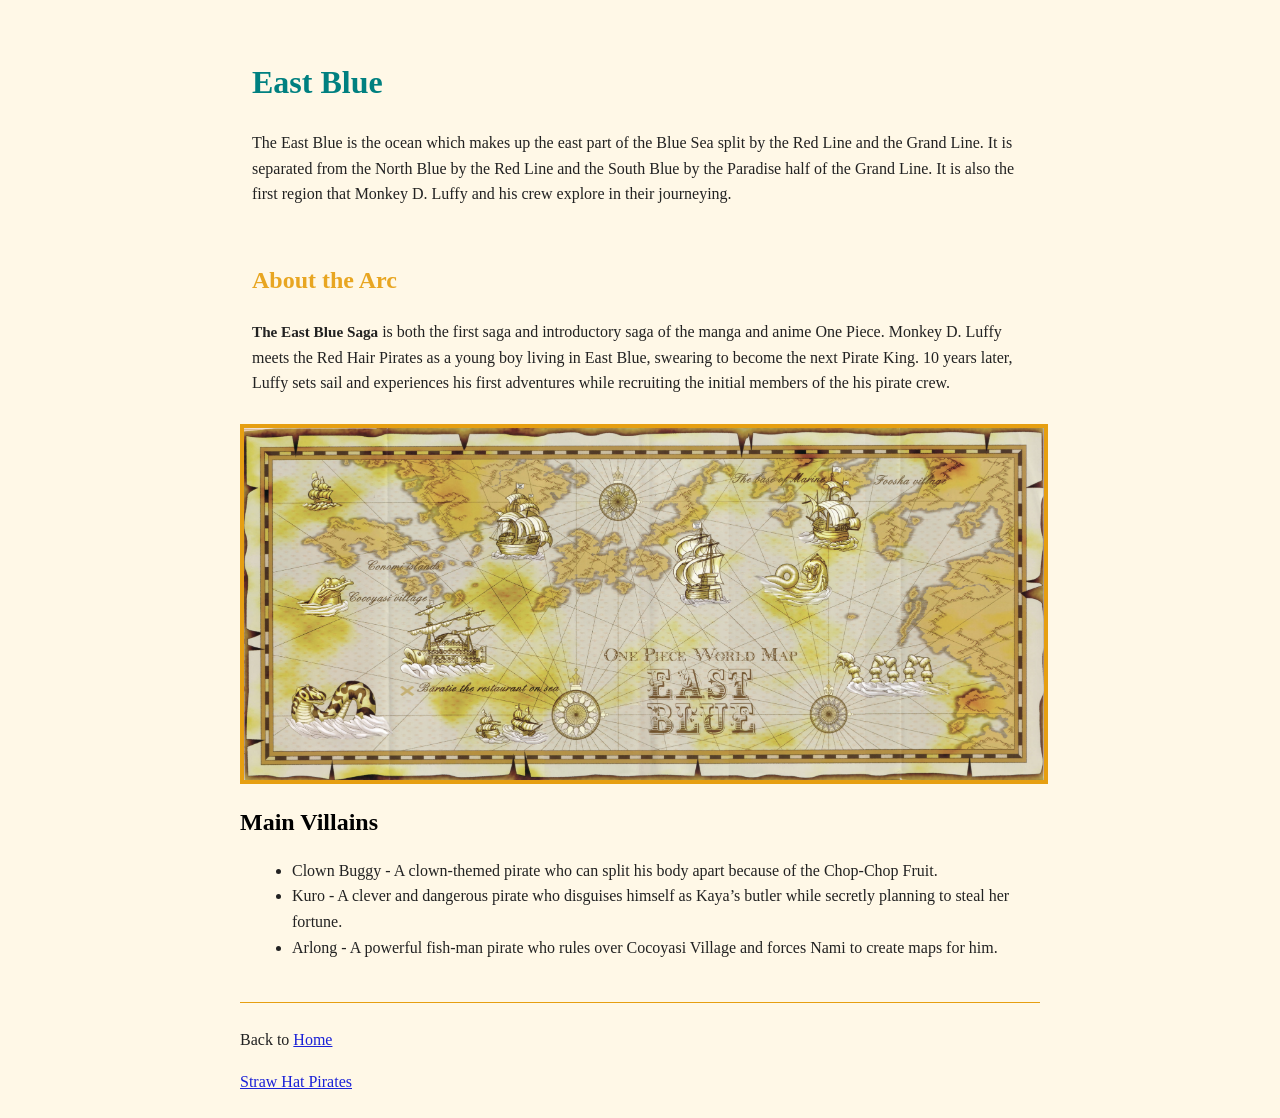
==== East_Blue.html @ e9811c2f "Completed Project 0" ====
<!DOCTYPE html>
<html lang="en">
<head>
  <meta charset="utf-8">
  <title>East Blue</title>
  <meta name="description" content="About the East Blue Saga and its main villains.">
  <link rel="stylesheet" href="style.css">
  <script async src="https://www.googletagmanager.com/gtag/js?id=G-XXXXXXXXXX"></script>
  <script>
    window.dataLayer = window.dataLayer || [];
    function gtag(){dataLayer.push(arguments);}
    gtag('js', new Date());
    gtag('config', 'G-XXXXXXXXXX');
  </script>
</head>
<body>
  <div class="section">
    <h1 class="teal">East Blue</h1><!-- TODO: exactly one <h1> heading -->
    <p>The East Blue is the ocean which makes up the east part of the Blue Sea split by the Red Line and the Grand Line. It is separated from the North Blue by the Red Line and the South Blue by the Paradise half of the Grand Line. It is also the first region that Monkey D. Luffy and his crew explore in their journeying.  </p><!-- TODO: a <p> paragraph introducing your topic -->
  </div>
  <div class="section">
    <h2 id="narwhal">About the Arc</h2>
    <p><span class="highlight">The East Blue Saga</span> is both the first saga and introductory saga of the manga and anime One Piece. Monkey D. Luffy meets the Red Hair Pirates as a young boy living in East Blue, swearing to become the next Pirate King. 10 years later, Luffy sets sail and experiences his first adventures while recruiting the initial members of the his pirate crew.</p>
  </div>
    <img src="east_blue.png" alt="Map of East Blue">
  <h2 id="black">Main Villains</h2>
  <div class="section">
    <ul>
    <li>Clown Buggy - A clown-themed pirate who can split his body apart because of the Chop-Chop Fruit.</li>
    <li>Kuro - A clever and dangerous pirate who disguises himself as Kaya’s butler while secretly planning to steal her fortune.</li>
    <li>Arlong - A powerful fish-man pirate who rules over Cocoyasi Village and forces Nami to create maps for him.</li>
    </ul><!-- TODO: a <ul> or <ol> list with at least three <li> items -->
  </div>
  <nav>
      <p>Back to <a href="index.html">Home</a></p>
      <a href="index.html">Straw Hat Pirates</a>
  </nav>
</body>
</html>
---- style.css ----
.red {
  color: rgb(165, 25, 25);
}

.teal {
  color: rgb(0, 128, 128);
}

.bold {
   font-weight: bold;
}

.section {
  margin: 6px;
  padding: 6px;
}

.section ul {
  margin-top: 4px;
}

.highlight {
  font-weight: bold;
  font-size: 0.95rem;
}

.table_header {
  color: #a51919;
  font-weight: bold;
  font-size: 1.5rem;
}


#narwhal {
  color: rgba(230, 159, 17, 0.925);
}

#black {
  color: rgb(0, 0, 0);
  margin-bottom: 4px;
}

a {
  color: #1a21d7;
}

a:hover {
  background-color: #2a17d8;
   color: #fff;
}

nav {
  border-top: 1px solid #e69f11;
  margin-top: 20px;
  padding-top: 8px;
}

nav a {
  margin-right: 20px;
}

body {
  background-color: #fff8e7;
  color: #222;
  font-family: Georgia, serif;
  line-height: 1.6;
  margin: 0 auto;
  max-width: 800px;
  padding: 24px;
}

img {
  border: 4px solid #e69f11;
  display: block;
  max-width: 100%;
}

table {
  border-collapse: separate;
  border-spacing: 0;
  width: 100%;
}

th,
td {
  border: 1px solid black;
  padding: 8px 24px 8px 0;
  text-align: left;
}

th + th,
td + td {
  padding-left: 24px;
  text-align: left;
}

td:first-child {
  padding-left: 40px;
}

@media (max-width: 600px) {
  body {
    padding: 16px;
  }

  h1 {
    font-size: 1.8rem;
  }
}
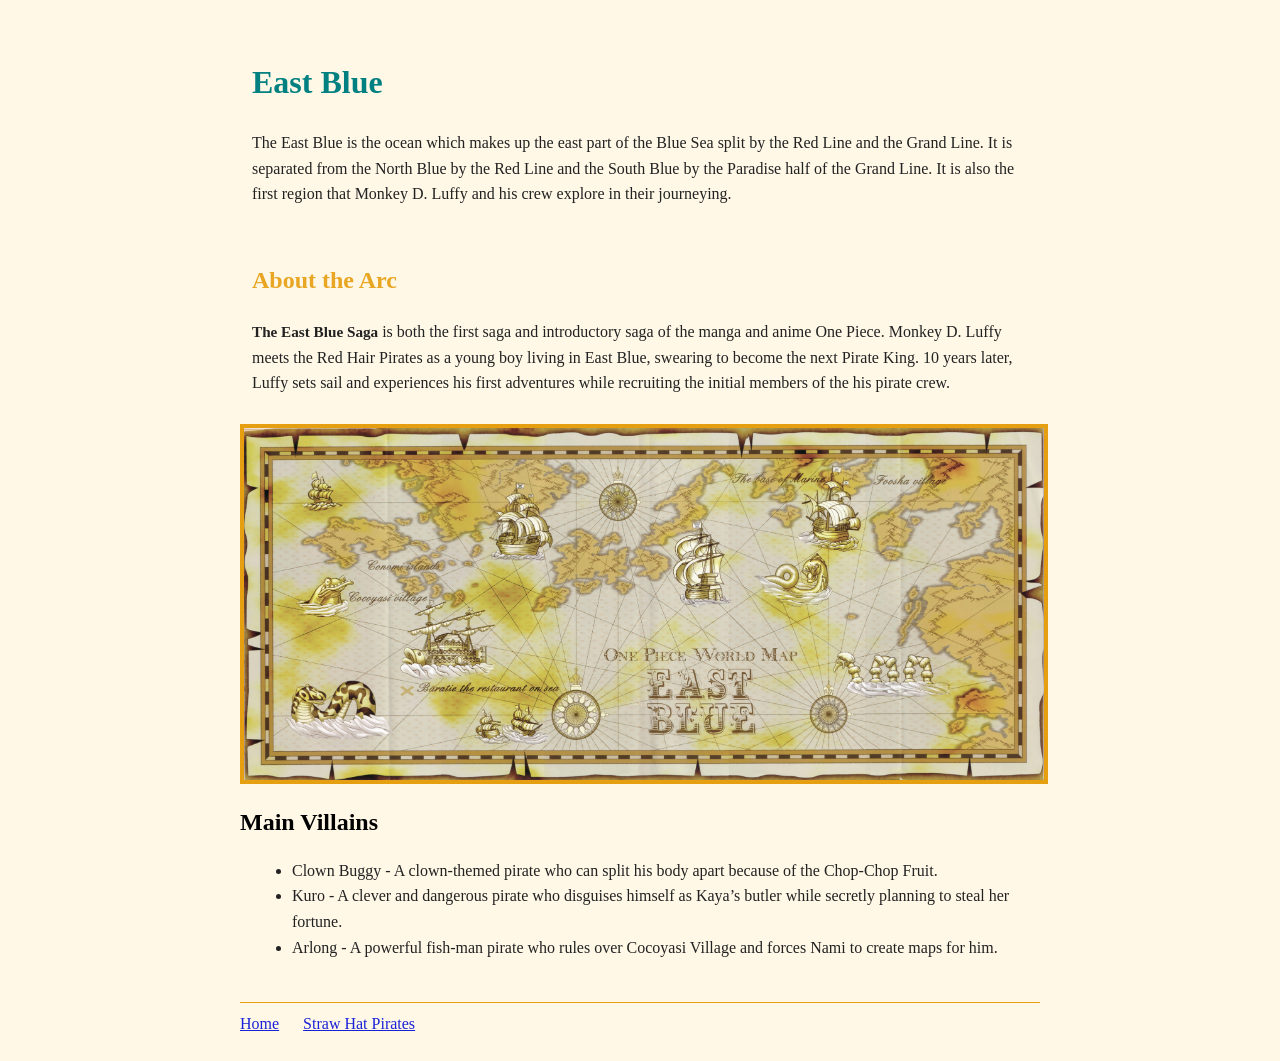
==== commit b5f415f8: "Completed Project 0" ====
--- a/East_Blue.html
+++ b/East_Blue.html
@@ -32,8 +32,8 @@
     </ul><!-- TODO: a <ul> or <ol> list with at least three <li> items -->
   </div>
   <nav>
-      <p>Back to <a href="index.html">Home</a></p>
-      <a href="index.html">Straw Hat Pirates</a>
+    <a href="index.html">Home</a>
+    <a href="Straw.html">Straw Hat Pirates</a>
   </nav>
 </body>
 </html>
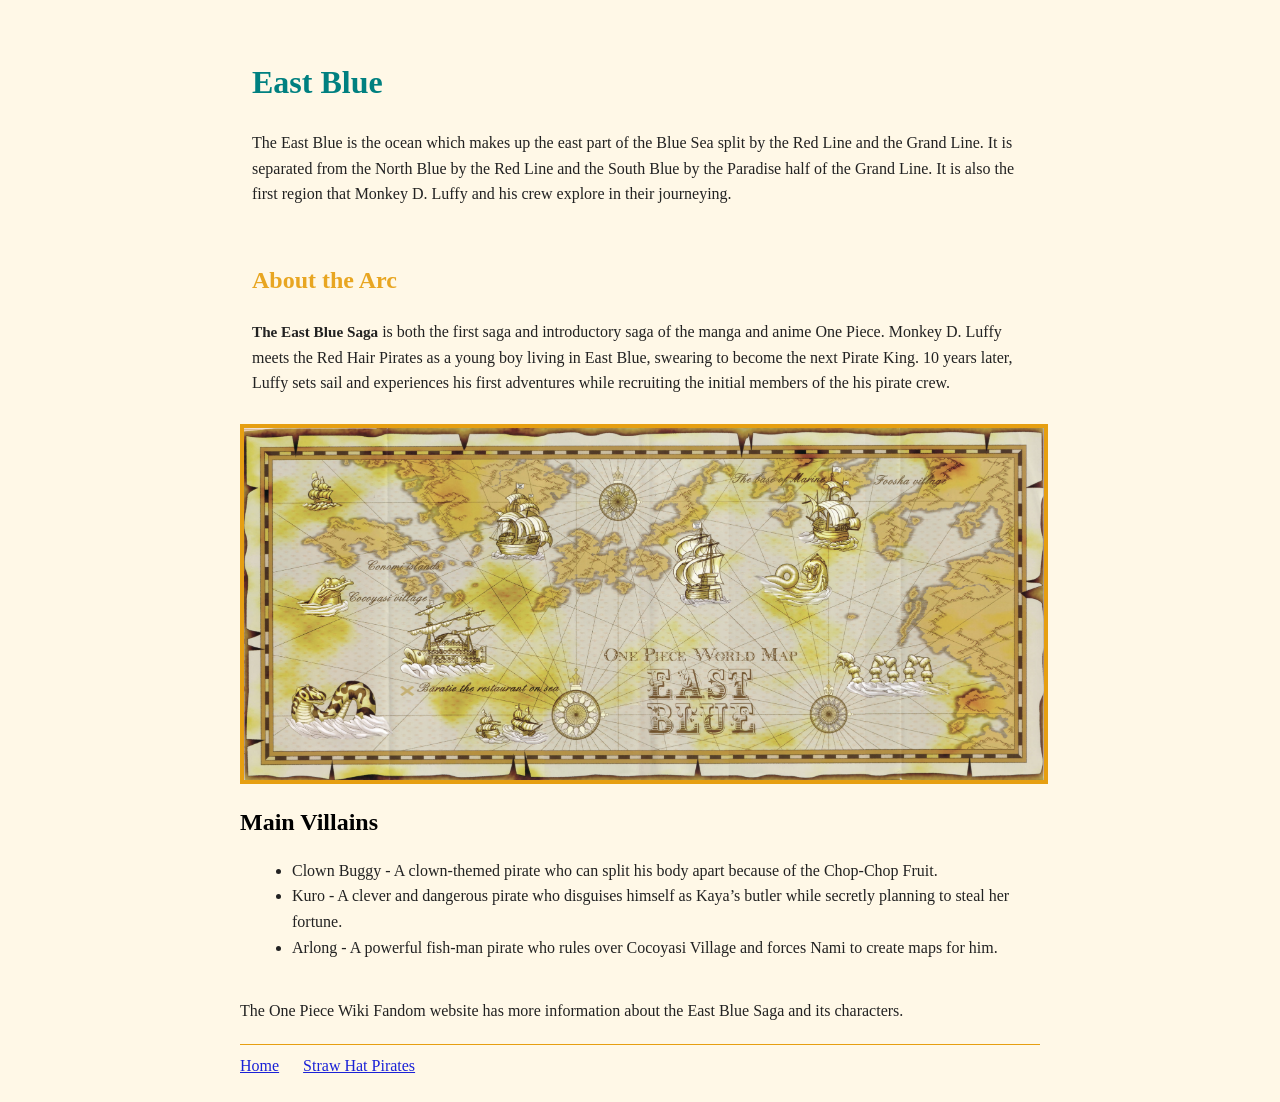
==== commit 84baa85d: "3rd attempt" ====
--- a/East_Blue.html
+++ b/East_Blue.html
@@ -31,6 +31,7 @@
     <li>Arlong - A powerful fish-man pirate who rules over Cocoyasi Village and forces Nami to create maps for him.</li>
     </ul><!-- TODO: a <ul> or <ol> list with at least three <li> items -->
   </div>
+  <p>The One Piece Wiki Fandom website has more information about the East Blue Saga and its characters.</p>
   <nav>
     <a href="index.html">Home</a>
     <a href="Straw.html">Straw Hat Pirates</a>
